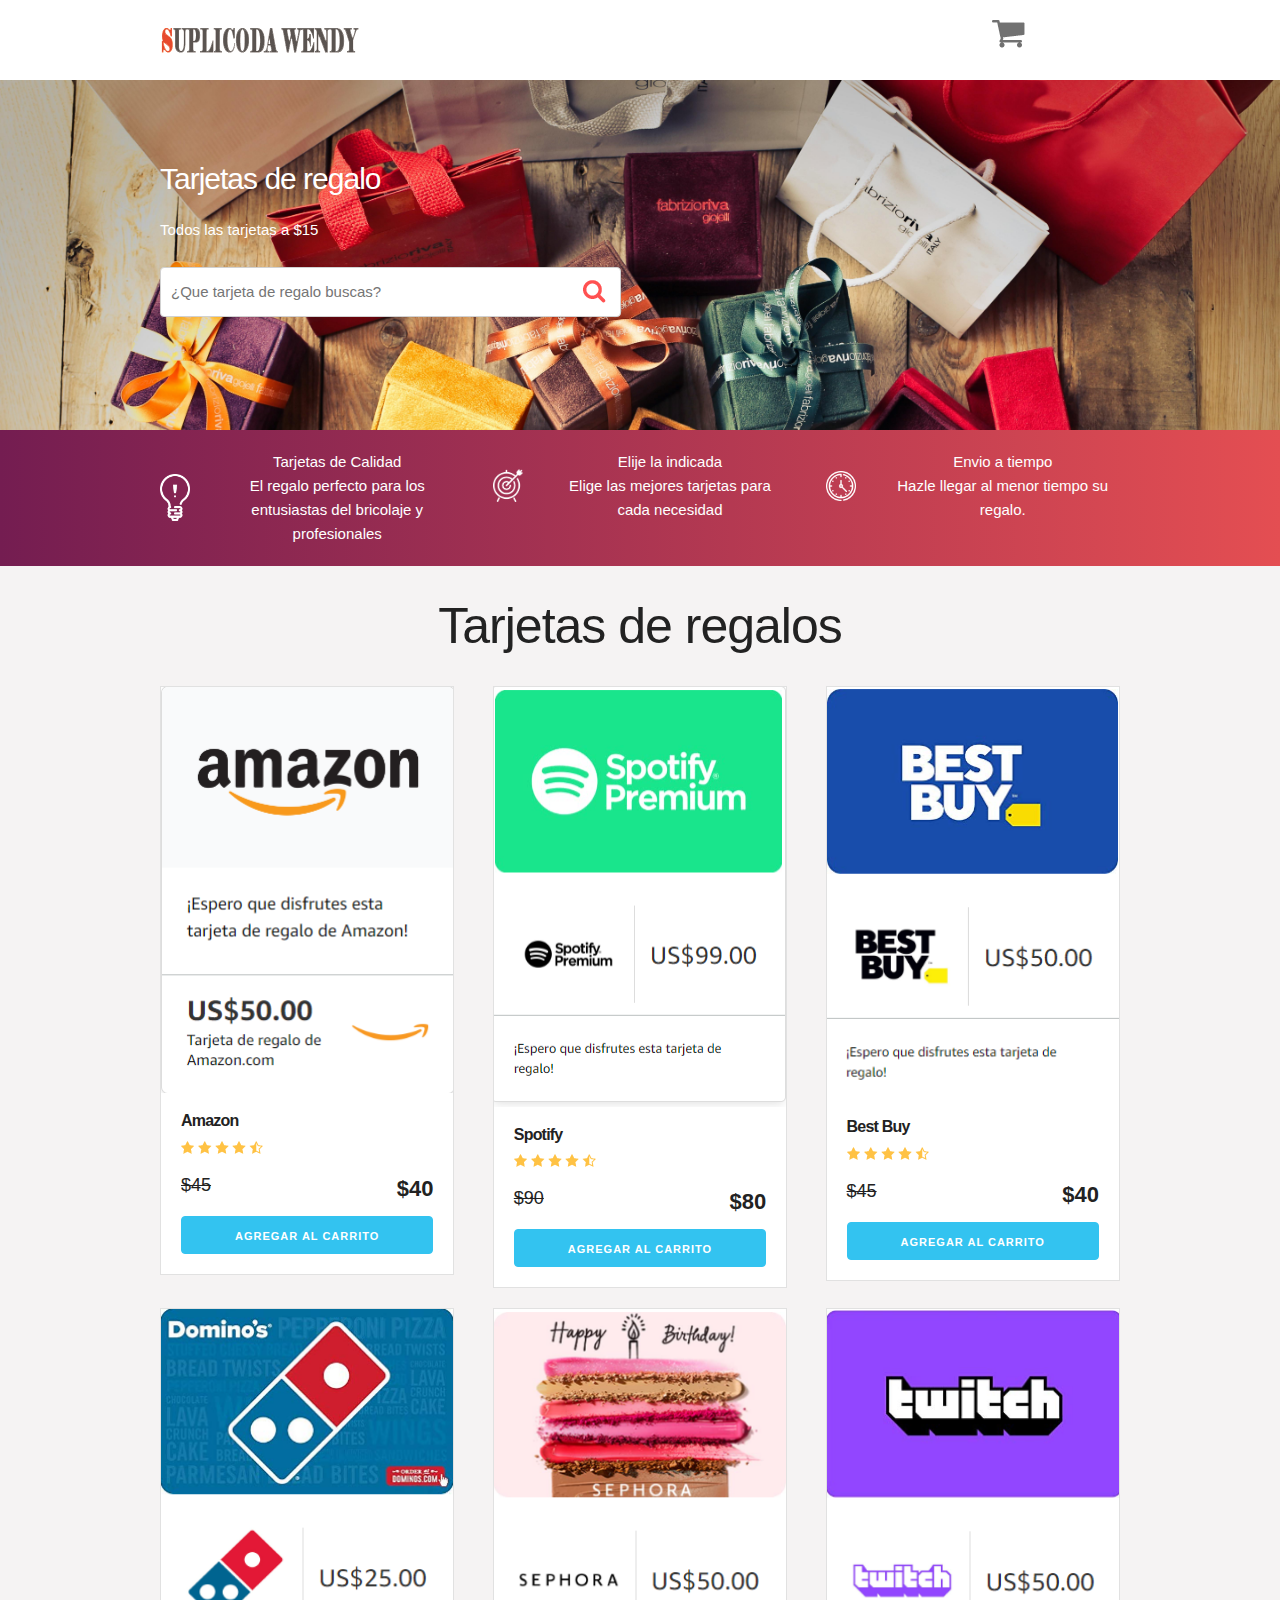
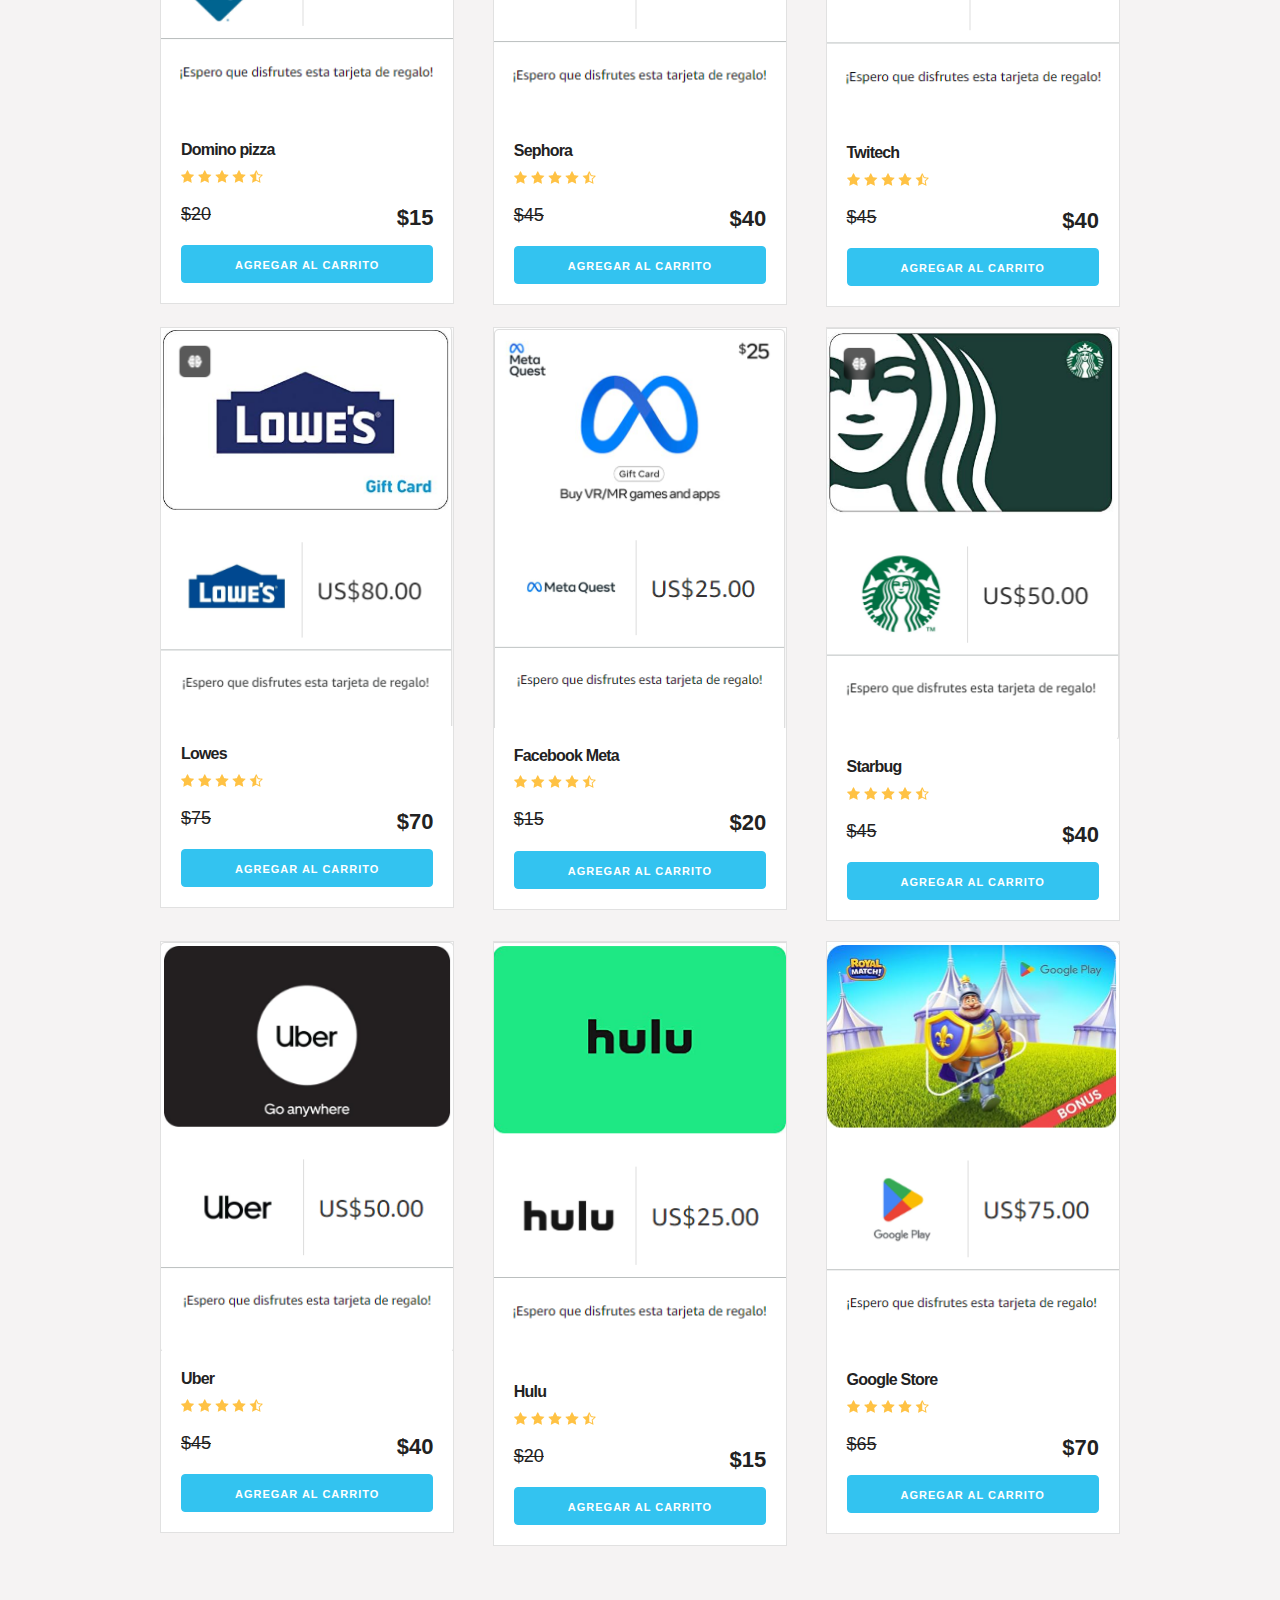
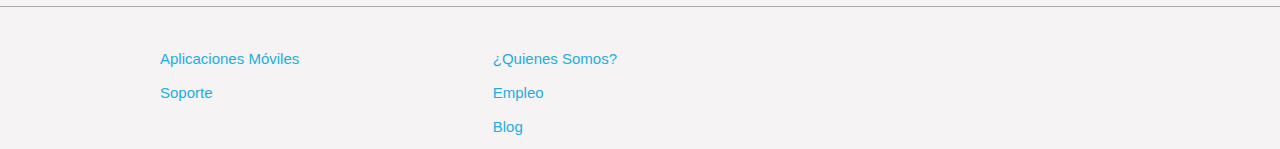
==== index.html @ a9b0a597 "Add files via upload" ====
<!DOCTYPE html>
<html lang="en">
<head>
    <meta charset="UTF-8">
    <meta name="viewport" content="width=device-width, initial-scale=1.0">
    <meta http-equiv="X-UA-Compatible" content="ie=edge">
    <title>Suplidora Wendy</title>
    <link rel="stylesheet" href="css/normalize.css">
    <link rel="stylesheet" href="css/skeleton.css">
    <link rel="stylesheet" href="css/custom.css">
    <link rel="shortcut icon" href="logodeIncio.ico" type="image/x-icon">
    <script src="https://www.paypal.com/sdk/js?client-id=AUoIuWjh_rm6aSb4X_CfVIy3XH07Qi0It9_Y84Jq5hR2OR5rWBMWrr7eFs851-HYZOZTWrubJ38D4_8R"></script>
</head>
<body>
    
<header id="header" class="header">
    <div class="container">
        <div class="row">
            <div class="four columns">
                <img src="img/SUPLIDORA.png" id="logo">
            </div>
            <div class="two columns u-pull-right">
                <ul>
                    <li class="submenu">
                            <img src="img/cart.png" id="img-carrito">
                            <div id="carrito">
                                    
                                    <table id="lista-carrito" class="u-full-width">
                                        <thead>
                                            <tr>
                                                <th>Imagen</th>
                                                <th>Nombre</th>
                                                <th>Precio</th>
                                                <th>Cantidad</th>
                                                <th></th>
                                            </tr>
                                        </thead>
                                        <tbody></tbody>
                                    </table>
                                    <button id="comprar-carrito" class="button u-full-width">Comprar</button>
                                    <a href="#" id="vaciar-carrito" class="button u-full-width">Vaciar Carrito</a>  
                            </div>
                    </li>
                </ul>
            </div>
        </div> 
    </div>
    </header>


    <div id="hero">
       
        <div class="container">
            <div class="row">
                    <div class="six columns">
                        <div class="contenido-hero">
                                <h2>Tarjetas de regalo</h2>
                                <p>Todos las tarjetas a $15</p>
                                <form action="#" id="busqueda" method="post" class="formulario">
                                    <input class="u-full-width" type="text" placeholder="¿Que tarjeta de regalo buscas?" id="buscador">
                                    <input type="submit" id="submit-buscador" class="submit-buscador">
                                </form>
                        </div>
                    </div>
            </div> 
        </div>
    </div>
     <!-- Contenedor para el botón de PayPal -->
     <div id="paypal-button-container"></div>

    <div class="barra">
        <div class="container">
            <div class="row">
                    <div class="four columns icono icono1">
                        <p> Tarjetas de Calidad <br>
                      El regalo perfecto para los entusiastas del bricolaje y profesionales</p>
                    </div>
                    <div class="four columns icono icono2">
                        <p>Elije la indicada <br>
                        Elige las mejores tarjetas para cada necesidad</p>
                    </div>
                    <div class="four columns icono icono3">
                        <p>Envio a tiempo<br>
                        Hazle llegar al menor tiempo su regalo.</p>
                    </div>
            </div>
        </div>

    </div>

    <div id="lista-cursos" class="container">
        <h1 id="encabezado" class="encabezado">Tarjetas de regalos</h1>
        <div class="row">
            <div class="four columns">
                <div class="card">
                    <img src="img/Amazon.png" class="imagen-curso u-full-width">
                    <div class="info-card">
                        <h4>Amazon</h4>
                        <img src="img/estrellas.png">
                        <p class="precio">$45  <span class="u-pull-right ">$40</span></p>
                        <a href="#" class="u-full-width button-primary button input agregar-carrito" data-id="1">Agregar Al Carrito</a>
                    </div>
                </div> <!--.card-->
            </div>
            <div class="four columns">
                    <div class="card">
                        <img src="img/espoty.png" class="imagen-curso u-full-width">
                        <div class="info-card">
                            <h4>Spotify</h4>
                            <img src="img/estrellas.png">
                            <p class="precio">$90  <span class="u-pull-right ">$80</span></p>
                            <a href="#" class="u-full-width button-primary button input agregar-carrito" data-id="2">Agregar Al Carrito</a>
                        </div>
                    </div>
            </div>
            <div class="four columns">
                    <div class="card">
                        <img src="img/wey.png" class="imagen-curso u-full-width">
                        <div class="info-card">
                           <h4>Best Buy</h4>
                            <img src="img/estrellas.png">
                            <p class="precio">$45  <span class="u-pull-right ">$40</span></p>
                            <a href="#" class="u-full-width button-primary button input agregar-carrito" data-id="3">Agregar Al Carrito</a>
                        </div>
                    </div> <!--.card-->
            </div>

        </div> <!--.row-->
        <div class="row">
            <div class="four columns">
                <div class="card">
                    <img src="img/domino.png" class="imagen-curso u-full-width">
                    <div class="info-card">
                       <h4>Domino pizza</h4>
                        <img src="img/estrellas.png">
                        <p class="precio">$20  <span class="u-pull-right ">$15</span></p>
                        <a href="#" class="u-full-width button-primary button input agregar-carrito" data-id="4">Agregar Al Carrito</a>
                    </div>
                </div> <!--.card-->
            </div>
            <div class="four columns">
                    <div class="card">
                        <img src="img/sphora.png" class="imagen-curso u-full-width">
                        <div class="info-card">
                           <h4>Sephora</h4>
                            <img src="img/estrellas.png">
                            <p class="precio">$45  <span class="u-pull-right ">$40</span></p>
                            <a href="#" class="u-full-width button-primary button input agregar-carrito" data-id="5">Agregar Al Carrito</a>
                        </div>
                    </div> <!--.card-->
            </div>
            <div class="four columns">
                    <div class="card">
                        <img src="img/twi.png" class="imagen-curso u-full-width">
                        <div class="info-card">
                           <h4>Twitech</h4>
                            <img src="img/estrellas.png">
                            <p class="precio">$45  <span class="u-pull-right ">$40</span></p>
                            <a href="#" class="u-full-width button-primary button input agregar-carrito" data-id="6">Agregar Al Carrito</a>
                        </div>
                    </div> <!--.card-->
            </div>
        </div> <!--.row-->
        <div class="row">
            <div class="four columns">
                <div class="card">
                    <img src="img/lower.png" class="imagen-curso u-full-width">
                    <div class="info-card">
                      <h4>Lowes</h4>
                        <img src="img/estrellas.png">
                        <p class="precio">$75  <span class="u-pull-right ">$70</span></p>
                        <a href="#" class="u-full-width button-primary button input agregar-carrito" data-id="7">Agregar Al Carrito</a>
                    </div>
                </div> <!--.card-->
            </div>
            <div class="four columns">
                    <div class="card">
                        <img src="img/meta.png" class="imagen-curso u-full-width">
                        <div class="info-card">
                           <h4>Facebook Meta</h4>
                            <img src="img/estrellas.png">
                            <p class="precio">$15  <span class="u-pull-right ">$20</span></p>
                            <a href="#" class="u-full-width button-primary button input agregar-carrito" data-id="8">Agregar Al Carrito</a>
                        </div>
                    </div> <!--.card-->
            </div>
            <div class="four columns">
                    <div class="card">
                        <img src="img/star.png" class="imagen-curso u-full-width">
                        <div class="info-card">
                          <h4>Starbug</h4>
                            <img src="img/estrellas.png">
                            <p class="precio">$45  <span class="u-pull-right ">$40</span></p>
                            <a href="#" class="u-full-width button-primary button input agregar-carrito" data-id="9">Agregar Al Carrito</a>
                        </div>
                    </div> <!--.card-->
            </div>
        </div> <!--.row-->
        <div class="row">
                <div class="four columns">
                    <div class="card">
                        <img src="img/uber.png" class="imagen-curso u-full-width">
                        <div class="info-card">
                           <h4>Uber</h4>
                            <img src="img/estrellas.png">
                            <p class="precio">$45  <span class="u-pull-right ">$40</span></p>
                            <a href="#" class="u-full-width button-primary button input agregar-carrito" data-id="10">Agregar Al Carrito</a>
                        </div>
                    </div> <!--.card-->
                </div>
                <div class="four columns">
                        <div class="card">
                            <img src="img/hulu.png" class="imagen-curso u-full-width">
                            <div class="info-card">
                              <h4>Hulu</h4>
                                <img src="img/estrellas.png">
                                <p class="precio">$20  <span class="u-pull-right ">$15</span></p>
                                <a href="#" class="u-full-width button-primary button input agregar-carrito" data-id="11">Agregar Al Carrito</a>
                            </div>
                        </div> <!--.card-->
                </div>
                <div class="four columns">
                        <div class="card">
                            <img src="img/android.png" class="imagen-curso u-full-width">
                            <div class="info-card">
                                <h4>Google Store</h4>
                                <img src="img/estrellas.png">
                                <p class="precio">$65  <span class="u-pull-right ">$70</span></p>
                                <a href="#" class="u-full-width button-primary button input agregar-carrito" data-id="12">Agregar Al Carrito</a>
                            </div>
                        </div> <!--.card-->
                </div>
            </div> <!--.row-->
    </div>  

    <footer id="footer" class="footer">
        <div class="container">
            <div class="row">
                    <div class="four columns">
                            <nav id="principal" class="menu">
                                <a class="enlace" href="#">Aplicaciones Móviles</a>
                                <a class="enlace" href="#">Soporte</a>
                            </nav>
                    </div>
                    <div class="four columns">
                            <nav id="secundaria" class="menu">
                                <a class="enlace" href="#">¿Quienes Somos?</a>
                                <a class="enlace" href="#">Empleo</a>
                                <a class="enlace" href="#">Blog</a>
                            </nav>
                    </div>
            </div>
        </div>
    </footer>

    <script src="js/app.js"></script>

</body>
</html>
---- css/skeleton.css ----
/*
* Skeleton V2.0.4
* Copyright 2014, Dave Gamache
* www.getskeleton.com
* Free to use under the MIT license.
* http://www.opensource.org/licenses/mit-license.php
* 12/29/2014
*/


/* Table of contents
––––––––––––––––––––––––––––––––––––––––––––––––––
- Grid
- Base Styles
- Typography
- Links
- Buttons
- Forms
- Lists
- Code
- Tables
- Spacing
- Utilities
- Clearing
- Media Queries
*/


/* Grid
–––––––––––––––––––––––––––––––––––––––––––––––––– */
.container {
  position: relative;
  width: 100%;
  max-width: 960px;
  margin: 0 auto;
  padding: 0 20px;
  box-sizing: border-box; }
.column,
.columns {
  width: 100%;
  float: left;
  box-sizing: border-box; }

/* For devices larger than 400px */
@media (min-width: 400px) {
  .container {
    width: 85%;
    padding: 0; }
}

/* For devices larger than 550px */
@media (min-width: 550px) {
  .container {
    width: 80%; }
  .column,
  .columns {
    margin-left: 4%; }
  .column:first-child,
  .columns:first-child {
    margin-left: 0; }

  .one.column,
  .one.columns                    { width: 4.66666666667%; }
  .two.columns                    { width: 13.3333333333%; }
  .three.columns                  { width: 22%;            }
  .four.columns                   { width: 30.6666666667%; }
  .five.columns                   { width: 39.3333333333%; }
  .six.columns                    { width: 48%;            }
  .seven.columns                  { width: 56.6666666667%; }
  .eight.columns                  { width: 65.3333333333%; }
  .nine.columns                   { width: 74.0%;          }
  .ten.columns                    { width: 82.6666666667%; }
  .eleven.columns                 { width: 91.3333333333%; }
  .twelve.columns                 { width: 100%; margin-left: 0; }

  .one-third.column               { width: 30.6666666667%; }
  .two-thirds.column              { width: 65.3333333333%; }

  .one-half.column                { width: 48%; }

  /* Offsets */
  .offset-by-one.column,
  .offset-by-one.columns          { margin-left: 8.66666666667%; }
  .offset-by-two.column,
  .offset-by-two.columns          { margin-left: 17.3333333333%; }
  .offset-by-three.column,
  .offset-by-three.columns        { margin-left: 26%;            }
  .offset-by-four.column,
  .offset-by-four.columns         { margin-left: 34.6666666667%; }
  .offset-by-five.column,
  .offset-by-five.columns         { margin-left: 43.3333333333%; }
  .offset-by-six.column,
  .offset-by-six.columns          { margin-left: 52%;            }
  .offset-by-seven.column,
  .offset-by-seven.columns        { margin-left: 60.6666666667%; }
  .offset-by-eight.column,
  .offset-by-eight.columns        { margin-left: 69.3333333333%; }
  .offset-by-nine.column,
  .offset-by-nine.columns         { margin-left: 78.0%;          }
  .offset-by-ten.column,
  .offset-by-ten.columns          { margin-left: 86.6666666667%; }
  .offset-by-eleven.column,
  .offset-by-eleven.columns       { margin-left: 95.3333333333%; }

  .offset-by-one-third.column,
  .offset-by-one-third.columns    { margin-left: 34.6666666667%; }
  .offset-by-two-thirds.column,
  .offset-by-two-thirds.columns   { margin-left: 69.3333333333%; }

  .offset-by-one-half.column,
  .offset-by-one-half.columns     { margin-left: 52%; }

}


/* Base Styles
–––––––––––––––––––––––––––––––––––––––––––––––––– */
/* NOTE
html is set to 62.5% so that all the REM measurements throughout Skeleton
are based on 10px sizing. So basically 1.5rem = 15px :) */
html {
  font-size: 62.5%; }
body {
  font-size: 1.5em; /* currently ems cause chrome bug misinterpreting rems on body element */
  line-height: 1.6;
  font-weight: 400;
  font-family: "Raleway", "HelveticaNeue", "Helvetica Neue", Helvetica, Arial, sans-serif;
  color: #222; }


/* Typography
–––––––––––––––––––––––––––––––––––––––––––––––––– */
h1, h2, h3, h4, h5, h6 {
  margin-top: 0;
  margin-bottom: 2rem;
  font-weight: 300; }
h1 { font-size: 4.0rem; line-height: 1.2;  letter-spacing: -.1rem;}
h2 { font-size: 3.6rem; line-height: 1.25; letter-spacing: -.1rem; }
h3 { font-size: 3.0rem; line-height: 1.3;  letter-spacing: -.1rem; }
h4 { font-size: 2.4rem; line-height: 1.35; letter-spacing: -.08rem; }
h5 { font-size: 1.8rem; line-height: 1.5;  letter-spacing: -.05rem; }
h6 { font-size: 1.5rem; line-height: 1.6;  letter-spacing: 0; }

/* Larger than phablet */
@media (min-width: 550px) {
  h1 { font-size: 5.0rem; }
  h2 { font-size: 4.2rem; }
  h3 { font-size: 3.6rem; }
  h4 { font-size: 3.0rem; }
  h5 { font-size: 2.4rem; }
  h6 { font-size: 1.5rem; }
}

p {
  margin-top: 0; }


/* Links
–––––––––––––––––––––––––––––––––––––––––––––––––– */
a {
  color: #1EAEDB; }
a:hover {
  color: #0FA0CE; }


/* Buttons
–––––––––––––––––––––––––––––––––––––––––––––––––– */
.button,
button,
input[type="submit"],
input[type="reset"],
input[type="button"] {
  display: inline-block;
  height: 38px;
  padding: 0 30px;
  color: #555;
  text-align: center;
  font-size: 11px;
  font-weight: 600;
  line-height: 38px;
  letter-spacing: .1rem;
  text-transform: uppercase;
  text-decoration: none;
  white-space: nowrap;
  background-color: transparent;
  border-radius: 4px;
  border: 1px solid #bbb;
  cursor: pointer;
  box-sizing: border-box; }
.button:hover,
button:hover,
input[type="submit"]:hover,
input[type="reset"]:hover,
input[type="button"]:hover,
.button:focus,
button:focus,
input[type="submit"]:focus,
input[type="reset"]:focus,
input[type="button"]:focus {
  color: #333;
  border-color: #888;
  outline: 0; }
.button.button-primary,
button.button-primary,
input[type="submit"].button-primary,
input[type="reset"].button-primary,
input[type="button"].button-primary {
  color: #FFF;
  background-color: #33C3F0;
  border-color: #33C3F0; }
.button.button-primary:hover,
button.button-primary:hover,
input[type="submit"].button-primary:hover,
input[type="reset"].button-primary:hover,
input[type="button"].button-primary:hover,
.button.button-primary:focus,
button.button-primary:focus,
input[type="submit"].button-primary:focus,
input[type="reset"].button-primary:focus,
input[type="button"].button-primary:focus {
  color: #FFF;
  background-color: #1EAEDB;
  border-color: #1EAEDB; }


/* Forms
–––––––––––––––––––––––––––––––––––––––––––––––––– */
input[type="email"],
input[type="number"],
input[type="search"],
input[type="text"],
input[type="tel"],
input[type="url"],
input[type="password"],
textarea,
select {
  height: 38px;
  padding: 6px 10px; /* The 6px vertically centers text on FF, ignored by Webkit */
  background-color: #fff;
  border: 1px solid #D1D1D1;
  border-radius: 4px;
  box-shadow: none;
  box-sizing: border-box; }
/* Removes awkward default styles on some inputs for iOS */
input[type="email"],
input[type="number"],
input[type="search"],
input[type="text"],
input[type="tel"],
input[type="url"],
input[type="password"],
textarea {
  -webkit-appearance: none;
     -moz-appearance: none;
          appearance: none; }
textarea {
  min-height: 65px;
  padding-top: 6px;
  padding-bottom: 6px; }
input[type="email"]:focus,
input[type="number"]:focus,
input[type="search"]:focus,
input[type="text"]:focus,
input[type="tel"]:focus,
input[type="url"]:focus,
input[type="password"]:focus,
textarea:focus,
select:focus {
  border: 1px solid #33C3F0;
  outline: 0; }
label,
legend {
  display: block;
  margin-bottom: .5rem;
  font-weight: 600; }
fieldset {
  padding: 0;
  border-width: 0; }
input[type="checkbox"],
input[type="radio"] {
  display: inline; }
label > .label-body {
  display: inline-block;
  margin-left: .5rem;
  font-weight: normal; }


/* Lists
–––––––––––––––––––––––––––––––––––––––––––––––––– */
ul {
  list-style: circle inside; }
ol {
  list-style: decimal inside; }
ol, ul {
  padding-left: 0;
  margin-top: 0; }
ul ul,
ul ol,
ol ol,
ol ul {
  margin: 1.5rem 0 1.5rem 3rem;
  font-size: 90%; }
li {
  margin-bottom: 1rem; }


/* Code
–––––––––––––––––––––––––––––––––––––––––––––––––– */
code {
  padding: .2rem .5rem;
  margin: 0 .2rem;
  font-size: 90%;
  white-space: nowrap;
  background: #F1F1F1;
  border: 1px solid #E1E1E1;
  border-radius: 4px; }
pre > code {
  display: block;
  padding: 1rem 1.5rem;
  white-space: pre; }


/* Tables
–––––––––––––––––––––––––––––––––––––––––––––––––– */
th,
td {
  padding: 12px 15px;
  text-align: left;
  border-bottom: 1px solid #E1E1E1; }
th:first-child,
td:first-child {
  padding-left: 0; }
th:last-child,
td:last-child {
  padding-right: 0; }


/* Spacing
–––––––––––––––––––––––––––––––––––––––––––––––––– */
button,
.button {
  margin-bottom: 1rem; }
input,
textarea,
select,
fieldset {
  margin-bottom: 1.5rem; }
pre,
blockquote,
dl,
figure,
table,
p,
ul,
ol,
form {
  margin-bottom: 2.5rem; }


/* Utilities
–––––––––––––––––––––––––––––––––––––––––––––––––– */
.u-full-width {
  width: 100%;
  box-sizing: border-box; }
.u-max-full-width {
  max-width: 100%;
  box-sizing: border-box; }
.u-pull-right {
  float: right; }
.u-pull-left {
  float: left; }


/* Misc
–––––––––––––––––––––––––––––––––––––––––––––––––– */
hr {
  margin-top: 3rem;
  margin-bottom: 3.5rem;
  border-width: 0;
  border-top: 1px solid #E1E1E1; }


/* Clearing
–––––––––––––––––––––––––––––––––––––––––––––––––– */

/* Self Clearing Goodness */
.container:after,
.row:after,
.u-cf {
  content: "";
  display: table;
  clear: both; }


/* Media Queries
–––––––––––––––––––––––––––––––––––––––––––––––––– */
/*
Note: The best way to structure the use of media queries is to create the queries
near the relevant code. For example, if you wanted to change the styles for buttons
on small devices, paste the mobile query code up in the buttons section and style it
there.
*/


/* Larger than mobile */
@media (min-width: 400px) {}

/* Larger than phablet (also point when grid becomes active) */
@media (min-width: 550px) {}

/* Larger than tablet */
@media (min-width: 750px) {}

/* Larger than desktop */
@media (min-width: 1000px) {}

/* Larger than Desktop HD */
@media (min-width: 1200px) {}
---- css/custom.css ----
html {
    font-size: 62.5%;
}
body {
    background-color: #f5f3f3
}
h1 {
    text-align: center;
}
h2 {
    font-size: 3rem;
}
h4 {
    font-size: 16px;
    font-weight: 700;
}
header {
    padding: 20px 0 0 0;
    background: white;
    text-align: center;
}
@media (min-width: 750px) {
    header {
        text-align: left;
    }
}
.borrar-curso {
    background-color: red;
    border-radius: 50%;
    padding: 5px 10px;
    text-decoration: none;
    color: white;
    font-weight: bold;
}

ul {
    list-style: none;
}
#hero {
    background-image:url(../img/portada.jpg);
    height: 350px;
    background-size: cover;
}
#encabezado {
    margin: 30px 0;
}
.submenu {
    position: relative;
}

.submenu #carrito{
    display: none;
}
.submenu:hover #carrito{
    display: block;
    position: absolute;
    right:0;

    top:100%;
    z-index: 1;
    background-color: white;
    padding: 20px;
    min-height: 400px;
    min-width: 300px;
}
.vacio {
    padding: 10px;
    background-color: crimson;
    text-align: center;
    border-radius: 10px;
    color: white;
}
.contenido-hero {
    margin-top: 80px;
    color: white;
}
.contenido-hero form {
    position: relative;
    margin-bottom: 0;
}
.contenido-hero form #buscador {
    height: 50px;
    margin-bottom: 0;
}
.contenido-hero form .submit-buscador {
    position: absolute;
    right:0;
    top:0;
    height: 100%;
    padding: 0;
    display: block;
    text-indent: -9999px;
    width: 50px;
    background-image: url(../img/lupa.png);
    background-position: right center;
    background-repeat: no-repeat;
    border:none;
}


.barra {
    padding: 20px 0;
    background: #741d51; /* Old browsers */
    background: -moz-linear-gradient(left, #741d51 0%, #e44e52 100%); /* FF3.6-15 */
    background: -webkit-linear-gradient(left, #741d51 0%,#e44e52 100%); /* Chrome10-25,Safari5.1-6 */
    background: linear-gradient(to right, #741d51 0%,#e44e52 100%); /* W3C, IE10+, FF16+, Chrome26+, Opera12+, Safari7+ */
    filter: progid:DXImageTransform.Microsoft.gradient( startColorstr='#741d51', endColorstr='#e44e52',GradientType=1 ); /* IE6-9 */
}

.barra p {
    margin:0;
    color: white;
}
.icono {
    background-repeat: no-repeat;
    background-position: left center;
    padding-left: 60px;
    background-size: 30px;
    margin-bottom: 40px;
    text-align: center;
}
@media (min-width: 750px) {
    .icono {
        margin-bottom:0;
    }
}
.icono1 {
    background-image: url(../img/icono1.png);
}
.icono2 {
    background-image: url(../img/icono2.png);
}
.icono3 {
    background-image: url(../img/icono3.png);
}

#lista-cursos .row {
    margin-bottom:20px;
}
.agregar-carrito {
    margin:10px 0;
}

.card {
    text-align: center;
    border: 1px solid #e1e1e1;
    background: white;
}
@media (min-width: 550px) {
    .card {
        text-align: left;
    }
}
.info-card  {
    padding: 10px 20px;
}

.info-card p, 
.card h4 {
    margin-bottom: 5px;
}
.info-card .precio {
    text-decoration: line-through;
    font-size: 18px;
    margin-top: 10px;
}
.info-card .precio span {
    font-weight: 700;
    font-size: 22px;
}


.footer {
    margin-top: 40px;
    border-top:1px solid #aaa;;
    padding-top: 40px;   
}
.footer .menu a{
display: block;
margin-bottom: 10px;
text-decoration: none;
}
.pago.pago{
    color: red;
}
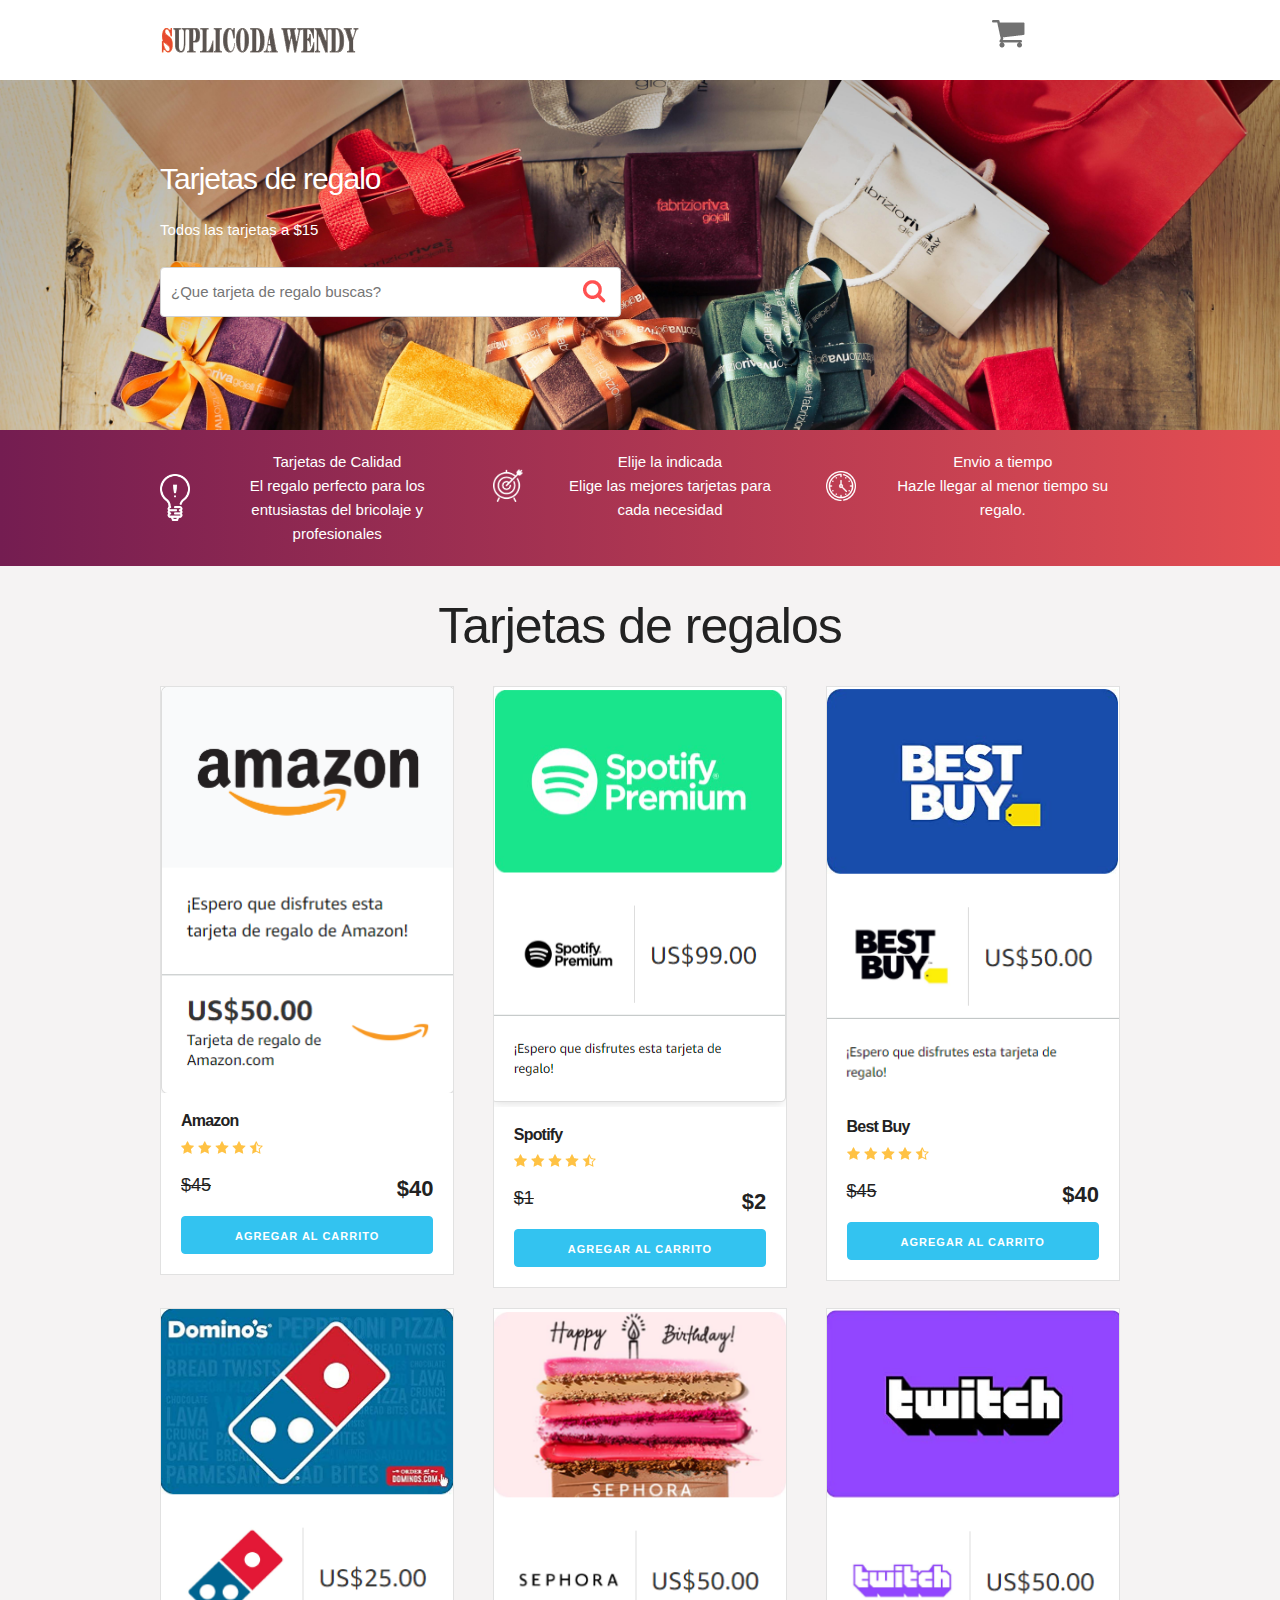
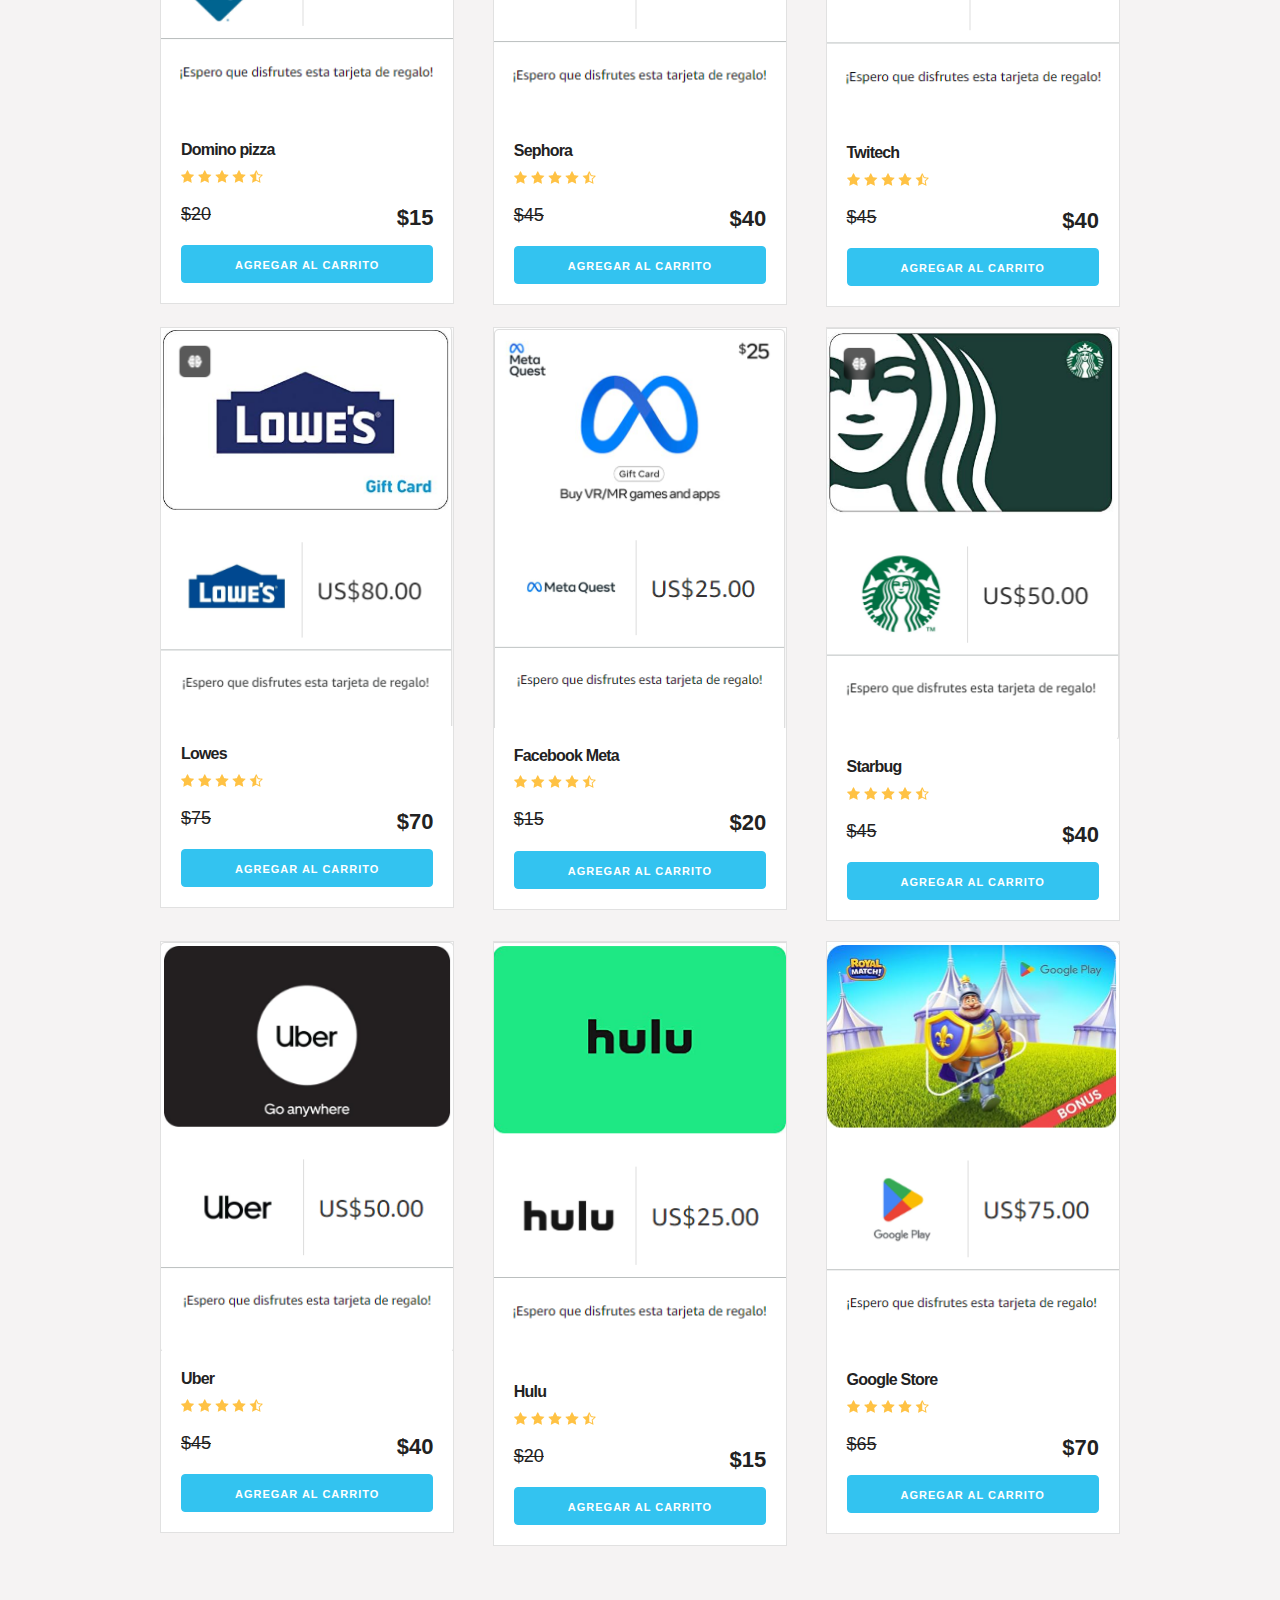
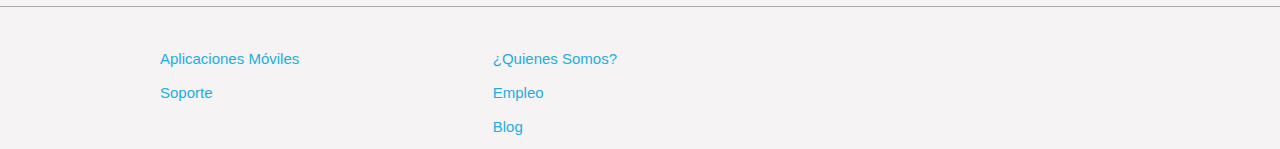
==== commit 596c85c6: "Update index.html" ====
--- a/index.html
+++ b/index.html
@@ -108,7 +108,7 @@
                         <div class="info-card">
                             <h4>Spotify</h4>
                             <img src="img/estrellas.png">
-                            <p class="precio">$90  <span class="u-pull-right ">$80</span></p>
+                            <p class="precio">$1  <span class="u-pull-right ">$2</span></p>
                             <a href="#" class="u-full-width button-primary button input agregar-carrito" data-id="2">Agregar Al Carrito</a>
                         </div>
                     </div>
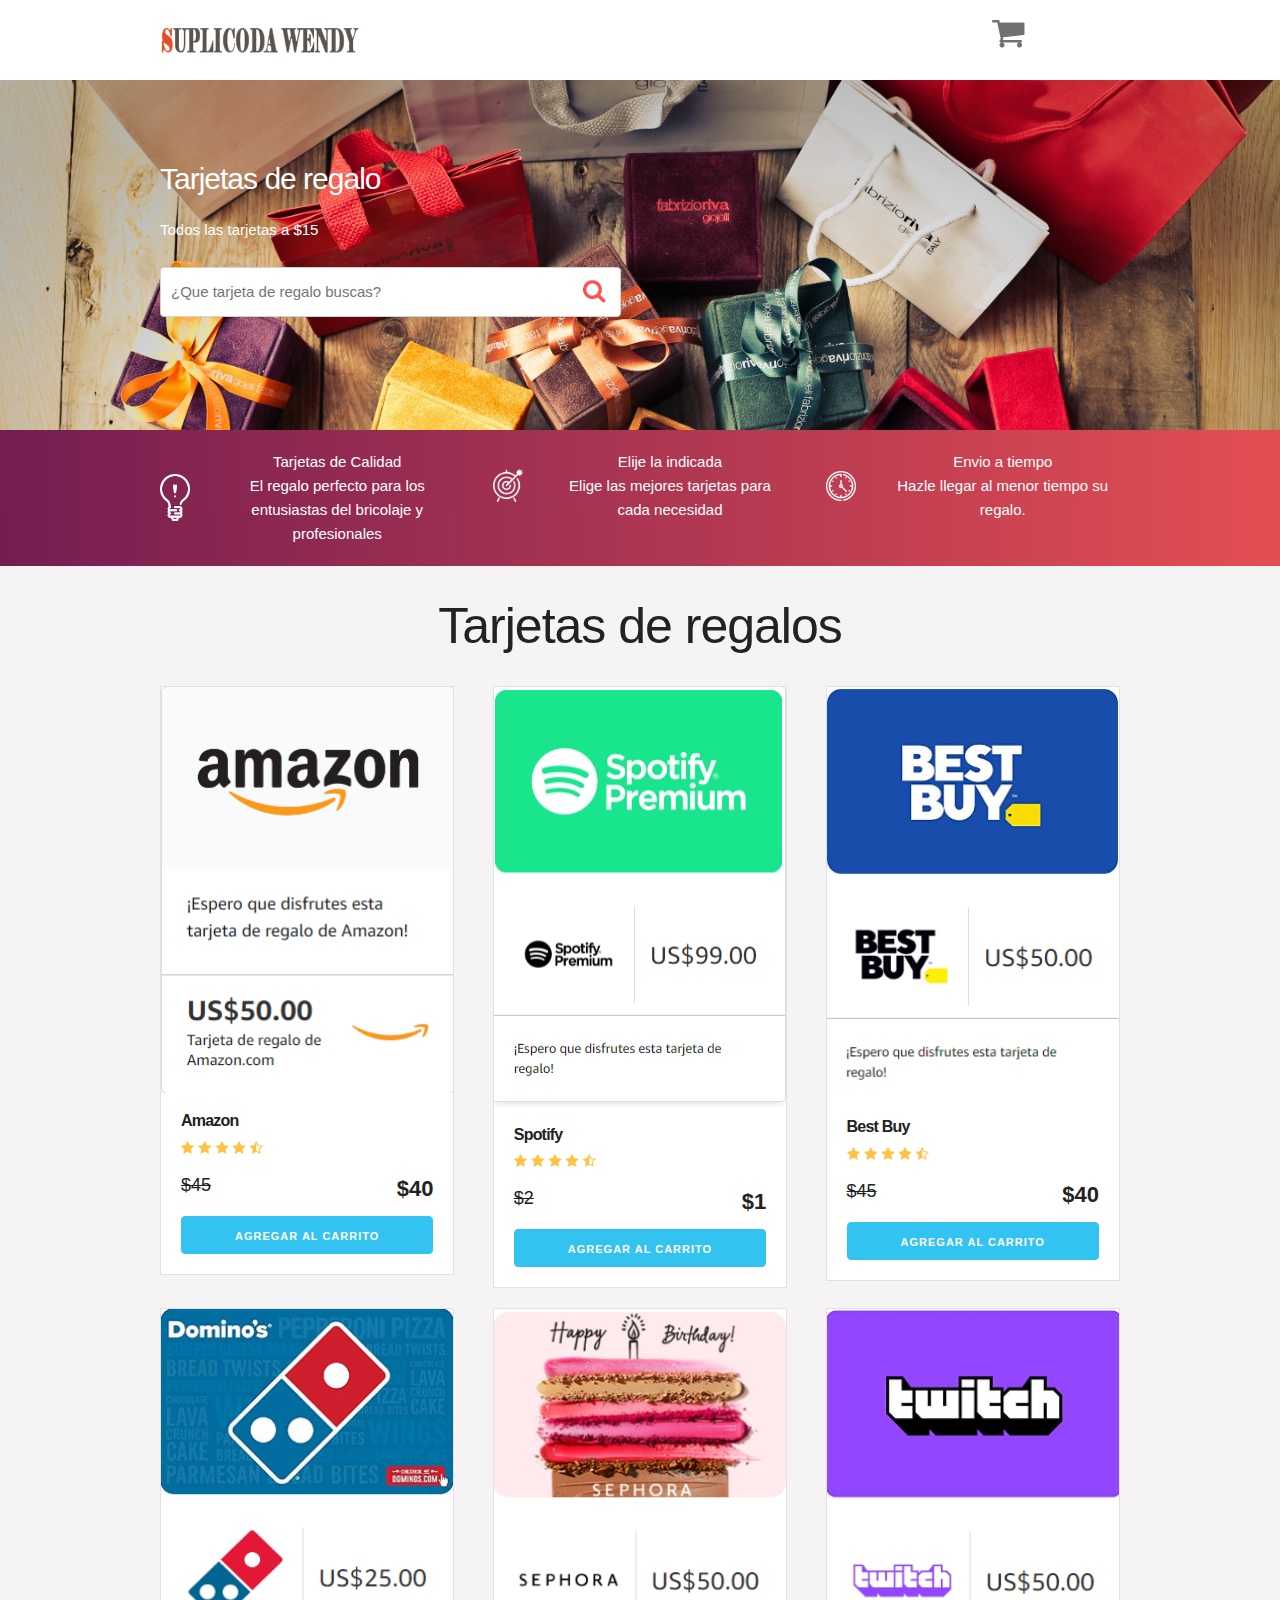
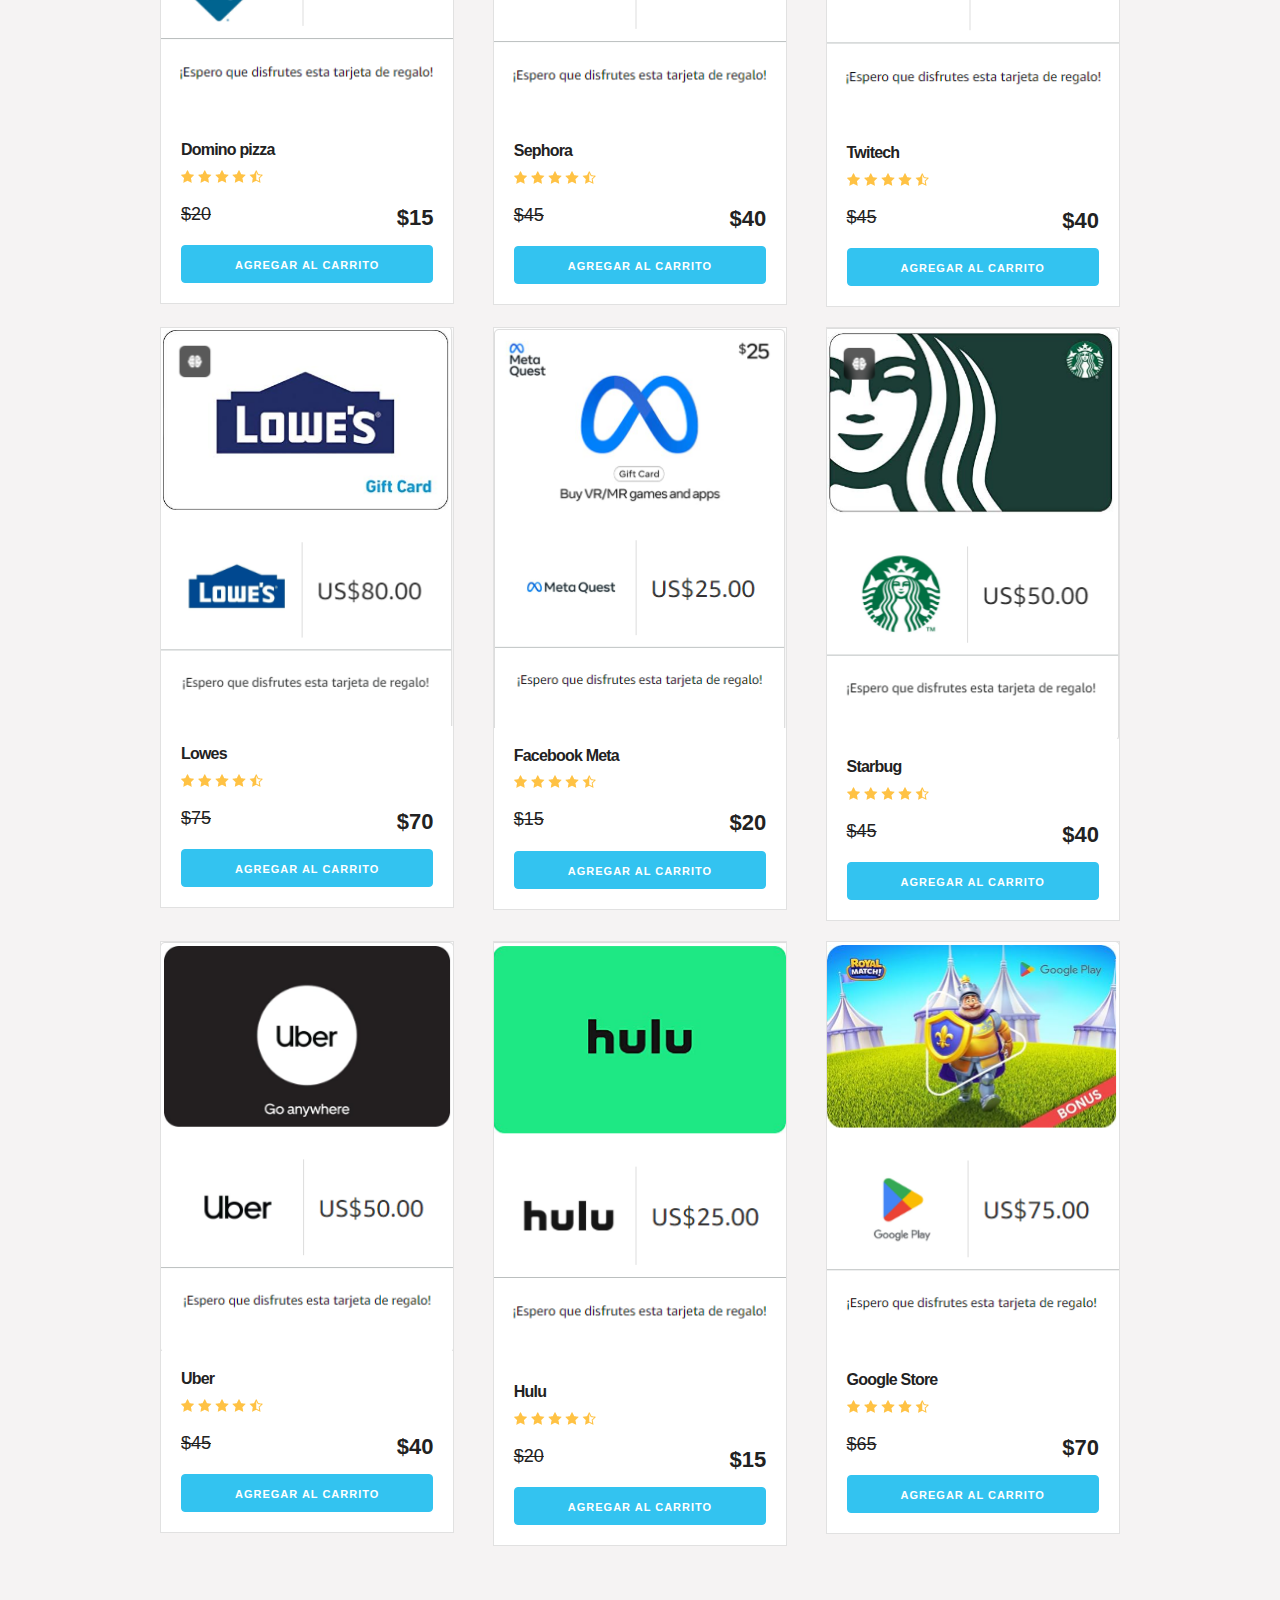
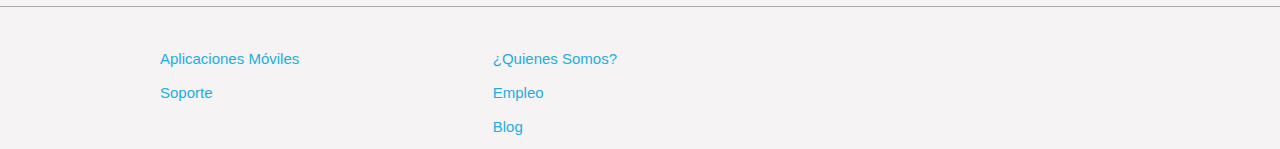
==== commit 00b1f748: "Update index.html" ====
--- a/index.html
+++ b/index.html
@@ -108,7 +108,7 @@
                         <div class="info-card">
                             <h4>Spotify</h4>
                             <img src="img/estrellas.png">
-                            <p class="precio">$1  <span class="u-pull-right ">$2</span></p>
+                            <p class="precio">$2 <span class="u-pull-right ">$1</span></p>
                             <a href="#" class="u-full-width button-primary button input agregar-carrito" data-id="2">Agregar Al Carrito</a>
                         </div>
                     </div>
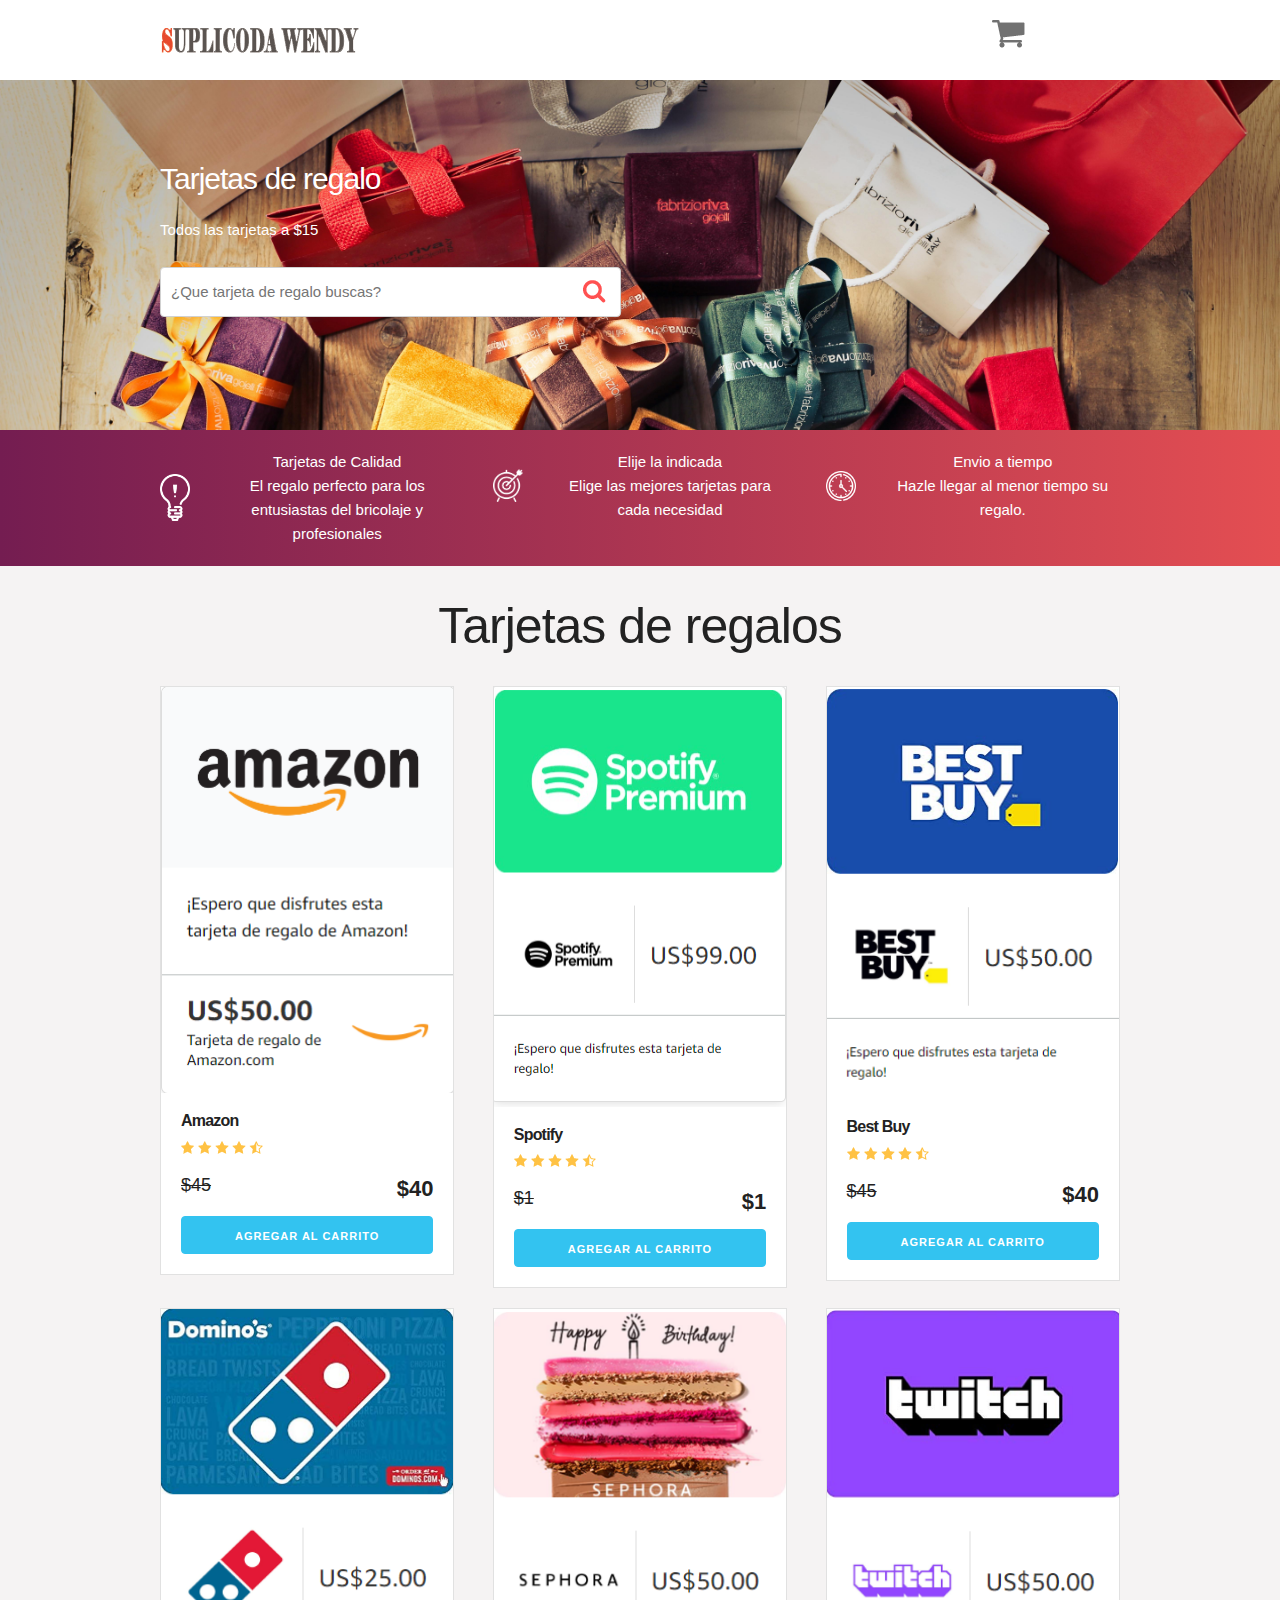
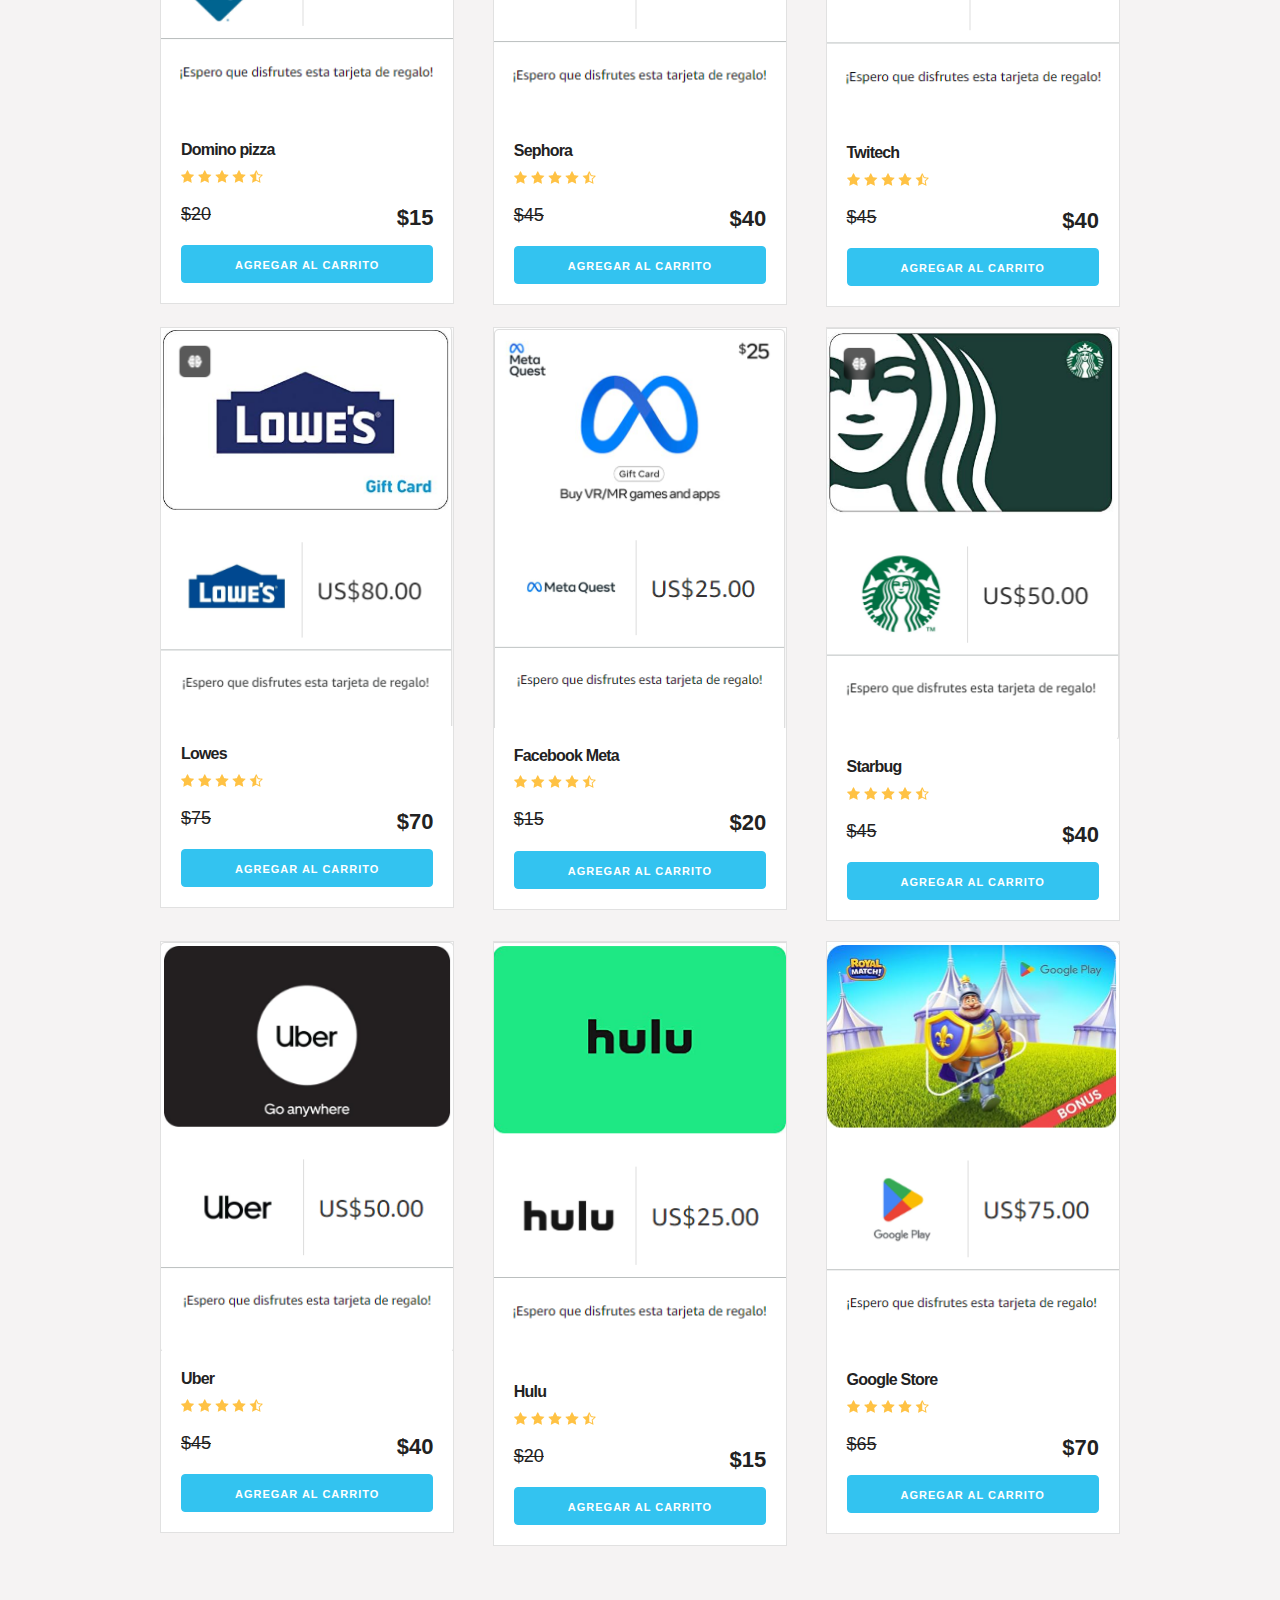
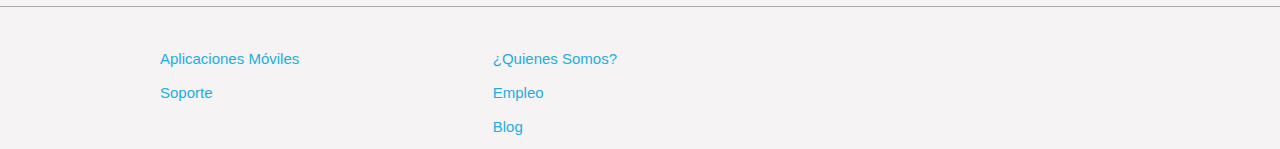
==== commit 0a1c6dad: "Update index.html" ====
--- a/index.html
+++ b/index.html
@@ -108,7 +108,7 @@
                         <div class="info-card">
                             <h4>Spotify</h4>
                             <img src="img/estrellas.png">
-                            <p class="precio">$2 <span class="u-pull-right ">$1</span></p>
+                            <p class="precio">$1 <span class="u-pull-right ">$1</span></p>
                             <a href="#" class="u-full-width button-primary button input agregar-carrito" data-id="2">Agregar Al Carrito</a>
                         </div>
                     </div>
